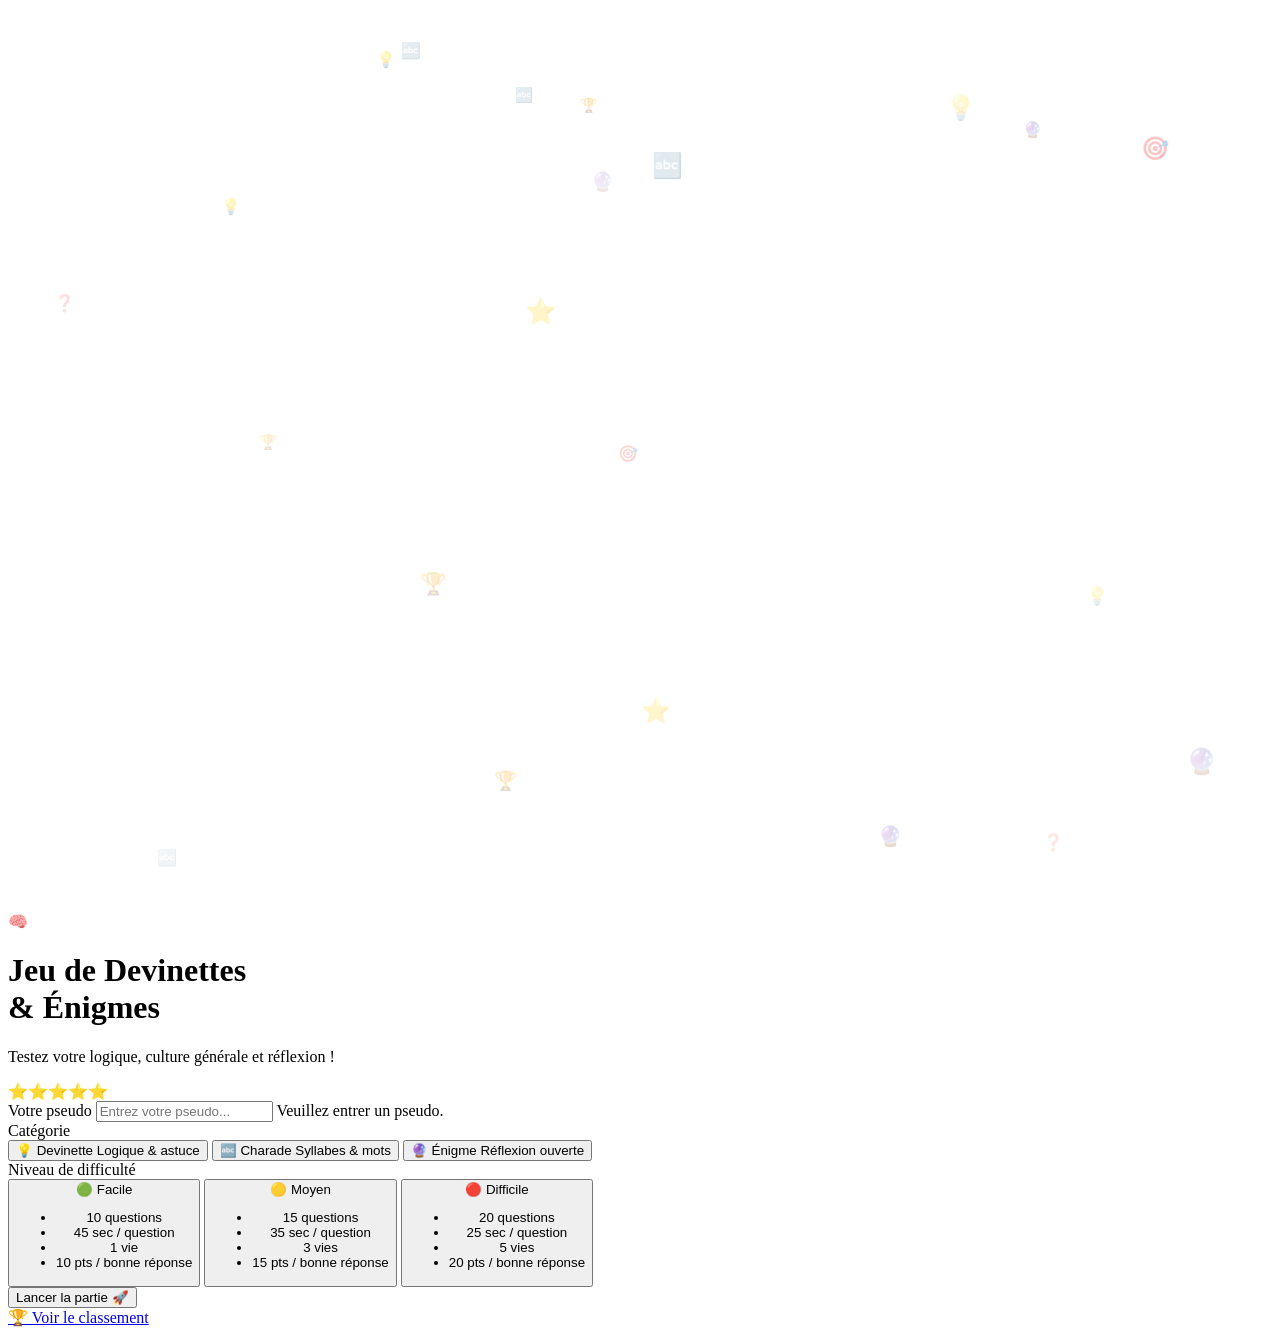
==== index.html @ 7714fd28 "Add files via upload" ====
<!DOCTYPE html>
<html lang="fr">
<head>
  <meta charset="UTF-8" />
  <meta name="viewport" content="width=device-width, initial-scale=1.0" />
  <title>Jeu de Devinettes & Énigmes</title>
  <link rel="stylesheet" href="css/style.css" />
  <link href="https://fonts.googleapis.com/css2?family=Poppins:wght@400;600;700;800&display=swap" rel="stylesheet" />
</head>
<body>

  <div class="bg-shapes">
    <div class="shape shape-1"></div>
    <div class="shape shape-2"></div>
    <div class="shape shape-3"></div>
  </div>

  <canvas id="particles-canvas"></canvas>

  <main class="container">

    <header class="hero">
      <div class="logo">🧠</div>
      <h1 class="title-anim">Jeu de Devinettes<br /><span>&amp; Énigmes</span></h1>
      <p class="subtitle">Testez votre logique, culture générale et réflexion !</p>
      <div class="stars-row">⭐⭐⭐⭐⭐</div>
    </header>

    <section class="card" id="setup-form">

      <div class="form-group">
        <label for="pseudo">Votre pseudo</label>
        <input
          type="text"
          id="pseudo"
          placeholder="Entrez votre pseudo..."
          maxlength="20"
          autocomplete="off"
        />
        <span class="input-error" id="pseudo-error">Veuillez entrer un pseudo.</span>
      </div>

      <div class="form-group">
        <label>Catégorie</label>
        <div class="choice-grid" id="category-grid">
          <button class="choice-btn active" data-value="devinette">
            <span class="choice-icon">💡</span>
            <span class="choice-label">Devinette</span>
            <span class="choice-desc">Logique &amp; astuce</span>
          </button>
          <button class="choice-btn" data-value="charade">
            <span class="choice-icon">🔤</span>
            <span class="choice-label">Charade</span>
            <span class="choice-desc">Syllabes &amp; mots</span>
          </button>
          <button class="choice-btn" data-value="enigme">
            <span class="choice-icon">🔮</span>
            <span class="choice-label">Énigme</span>
            <span class="choice-desc">Réflexion ouverte</span>
          </button>
        </div>
      </div>

      <div class="form-group">
        <label>Niveau de difficulté</label>
        <div class="level-grid" id="level-grid">
          <button class="level-btn active" data-value="facile">
            <span class="level-icon">🟢</span>
            <span class="level-name">Facile</span>
            <ul class="level-info">
              <li>10 questions</li>
              <li>45 sec / question</li>
              <li>1 vie</li>
              <li>10 pts / bonne réponse</li>
            </ul>
          </button>
          <button class="level-btn" data-value="moyen">
            <span class="level-icon">🟡</span>
            <span class="level-name">Moyen</span>
            <ul class="level-info">
              <li>15 questions</li>
              <li>35 sec / question</li>
              <li>3 vies</li>
              <li>15 pts / bonne réponse</li>
            </ul>
          </button>
          <button class="level-btn" data-value="difficile">
            <span class="level-icon">🔴</span>
            <span class="level-name">Difficile</span>
            <ul class="level-info">
              <li>20 questions</li>
              <li>25 sec / question</li>
              <li>5 vies</li>
              <li>20 pts / bonne réponse</li>
            </ul>
          </button>
        </div>
      </div>

      <button class="btn-start" id="btn-start">
        <span class="btn-text">Lancer la partie 🚀</span>
        <span class="btn-shine"></span>
      </button>

    </section>

    <footer class="footer">
      <a href="leaderboard.html" class="link-leaderboard">🏆 Voir le classement</a>
    </footer>

  </main>

  <script>
    /* ========================================================
       Auteur : P1 — Accueil & Navigation
       Description : Gestion du formulaire de démarrage,
       sélection catégorie/niveau, validation pseudo,
       animation de lancement et particules canvas.
    ======================================================== */

    /* -- Récupération des éléments du DOM -- */
    const categoryBtns = document.querySelectorAll("#category-grid .choice-btn");
    const levelBtns    = document.querySelectorAll("#level-grid .level-btn");
    const pseudoInput  = document.getElementById("pseudo");
    const pseudoError  = document.getElementById("pseudo-error");
    const btnStart     = document.getElementById("btn-start");

    /* -- Valeurs sélectionnées par défaut -- */
    let selectedCategory = "devinette";
    let selectedLevel    = "facile";

    /* -- Gestion du choix de catégorie -- */
    categoryBtns.forEach(function(btn) {
      btn.addEventListener("click", function() {
        categoryBtns.forEach(function(b) { b.classList.remove("active"); });
        btn.classList.add("active");
        selectedCategory = btn.dataset.value;
        spawnBurst(btn);
      });
    });

    /* -- Gestion du choix du niveau -- */
    levelBtns.forEach(function(btn) {
      btn.addEventListener("click", function() {
        levelBtns.forEach(function(b) { b.classList.remove("active"); });
        btn.classList.add("active");
        selectedLevel = btn.dataset.value;
        spawnBurst(btn);
      });
    });

    /* -- Validation et lancement de la partie -- */
    btnStart.addEventListener("click", function() {
      const pseudo = pseudoInput.value.trim();

      /* Vérification que le pseudo n'est pas vide */
      if (!pseudo) {
        pseudoError.classList.add("visible");
        pseudoInput.classList.add("shake");
        setTimeout(function() { pseudoInput.classList.remove("shake"); }, 500);
        pseudoInput.focus();
        return;
      }

      pseudoError.classList.remove("visible");
      btnStart.classList.add("launching");

      /* Sauvegarde des choix dans sessionStorage avant redirection */
      sessionStorage.setItem("pseudo", pseudo);
      sessionStorage.setItem("category", selectedCategory);
      sessionStorage.setItem("level", selectedLevel);

      /* Légère pause pour laisser l'animation se jouer */
      setTimeout(function() { window.location.href = "game.html"; }, 700);
    });

    /* -- Masquer l'erreur quand l'utilisateur retape -- */
    pseudoInput.addEventListener("input", function() {
      if (pseudoInput.value.trim()) pseudoError.classList.remove("visible");
    });

    /* ---------- Animation particules au clic sur un bouton ---------- */
    function spawnBurst(el) {
      const rect   = el.getBoundingClientRect();
      const cx     = rect.left + rect.width / 2;
      const cy     = rect.top  + rect.height / 2;
      const colors = ["#f9ca24", "#6c63ff", "#ff6584", "#43d98f", "#ff9ff3"];

      for (let i = 0; i < 8; i++) {
        const dot   = document.createElement("div");
        dot.className = "burst-dot";
        dot.style.cssText = "left:" + cx + "px;top:" + cy + "px;background:" + colors[i % colors.length] + ";";

        const angle = (i / 8) * 2 * Math.PI;
        const dist  = 40 + Math.random() * 30;
        dot.style.setProperty("--tx", Math.cos(angle) * dist + "px");
        dot.style.setProperty("--ty", Math.sin(angle) * dist + "px");

        document.body.appendChild(dot);
        setTimeout(function() { dot.remove(); }, 600);
      }
    }

    /* ---------- Fond animé : particules emoji flottantes ---------- */
    const canvas     = document.getElementById("particles-canvas");
    const ctx        = canvas.getContext("2d");
    let W, H;
    let particles    = [];

    /* Adaptation à la taille de l'écran */
    function resize() {
      W = canvas.width  = window.innerWidth;
      H = canvas.height = window.innerHeight;
    }
    window.addEventListener("resize", resize);
    resize();

    /* Liste des emojis utilisés comme particules */
    const EMOJIS = ["❓", "💡", "🔮", "🎯", "⭐", "🔤", "🏆"];

    /* Initialisation des 22 particules */
    for (let i = 0; i < 22; i++) {
      particles.push({
        x:       Math.random() * window.innerWidth,
        y:       Math.random() * window.innerHeight,
        size:    14 + Math.random() * 12,
        speedY:  -(0.3 + Math.random() * 0.5),
        speedX:  (Math.random() - 0.5) * 0.4,
        opacity: 0.12 + Math.random() * 0.18,
        emoji:   EMOJIS[Math.floor(Math.random() * EMOJIS.length)]
      });
    }

    /* Boucle de dessin des particules */
    function drawParticles() {
      ctx.clearRect(0, 0, W, H);
      particles.forEach(function(p) {
        ctx.globalAlpha = p.opacity;
        ctx.font        = p.size + "px serif";
        ctx.fillText(p.emoji, p.x, p.y);
        p.y += p.speedY;
        p.x += p.speedX;
        /* Réinitialise la particule en bas quand elle sort par le haut */
        if (p.y < -30) {
          p.y = H + 30;
          p.x = Math.random() * W;
        }
      });
      ctx.globalAlpha = 1;
      requestAnimationFrame(drawParticles);
    }
    drawParticles();
  </script>

</body>
</html>
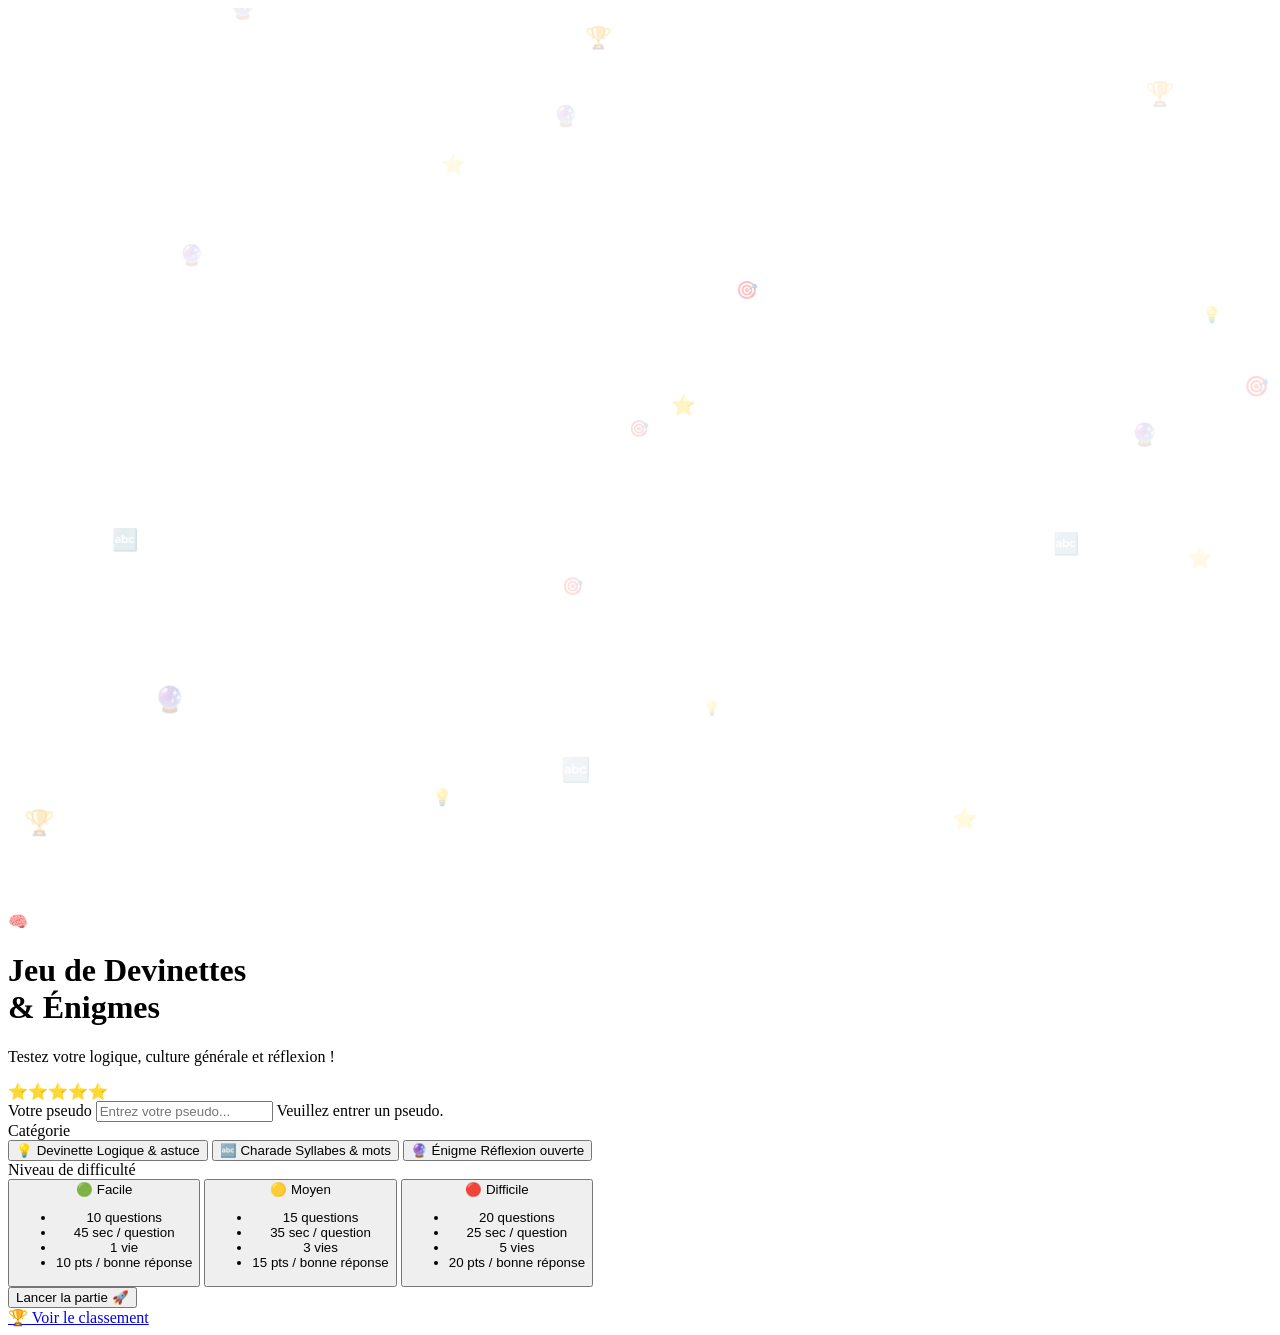
==== commit 97a51b84: "validation intelligente des reponse via claude API" ====
--- a/index.html
+++ b/index.html
@@ -6,6 +6,8 @@
   <title>Jeu de Devinettes & Énigmes</title>
   <link rel="stylesheet" href="css/style.css" />
   <link href="https://fonts.googleapis.com/css2?family=Poppins:wght@400;600;700;800&display=swap" rel="stylesheet" />
+  <script src="config.js"></script>
+  <script src="validator.js"></script>
 </head>
 <body>
 
